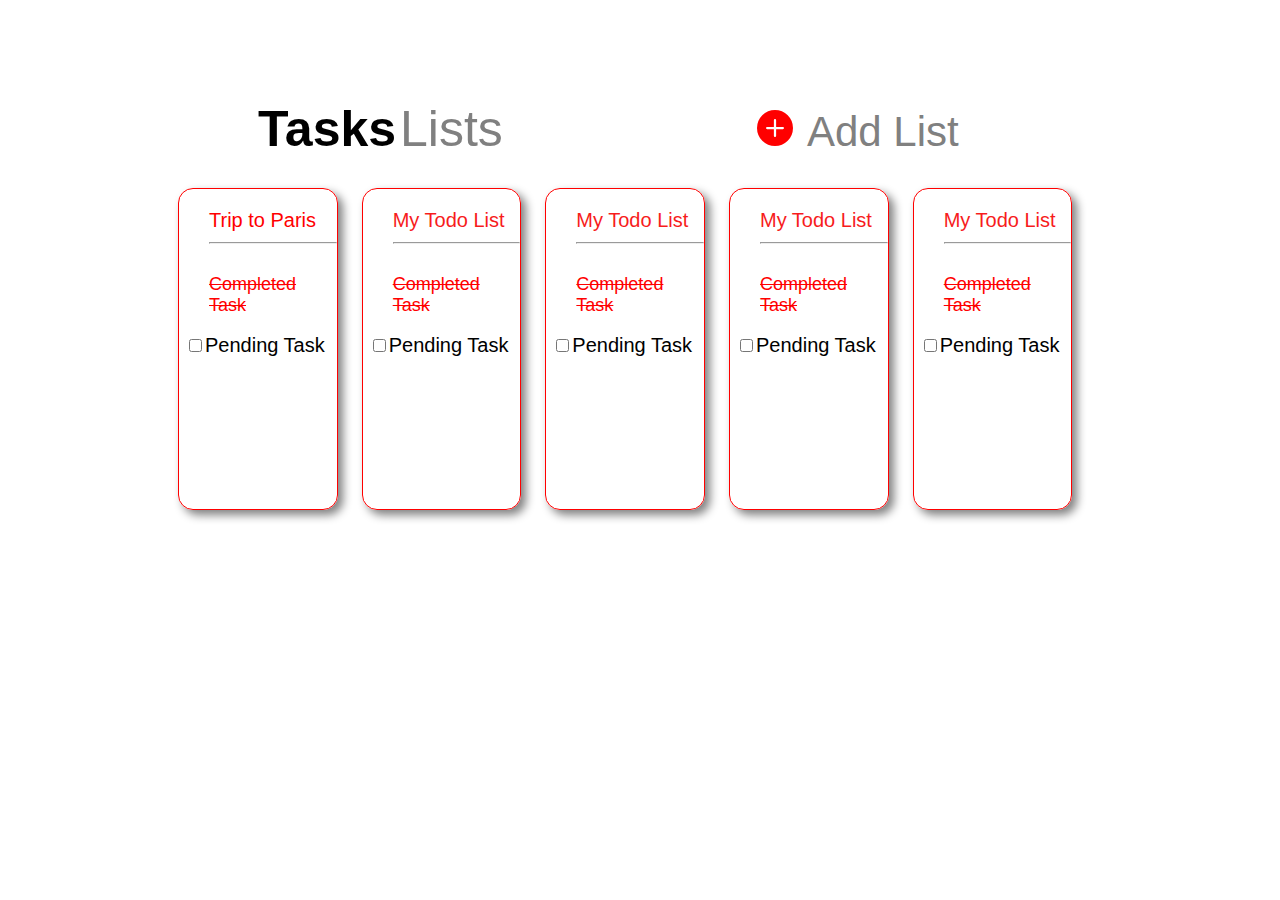
==== index.html @ 679b203a "First Commit" ====
<!DOCTYPE html>
<html lang="en">
<head>
    <meta charset="UTF-8">
    <meta http-equiv="X-UA-Compatible" content="IE=edge">
    <meta name="viewport" content="width=device-width, initial-scale=1.0">
    <title>Document</title>
    <link rel="stylesheet" href="style.css">
</head>
<body>
    <div class="container">
        <div class="cont">
        <span class="task">Tasks</span>
        <span class="list">Lists</span>
        </div>
        <div class="cont1">
            
            <a href="index2.html" class="plus"><svg xmlns="http://www.w3.org/2000/svg" width="36" height="36" fill="currentColor" class="bi bi-plus-circle-fill" viewBox="0 0 16 16">
                <path d="M16 8A8 8 0 1 1 0 8a8 8 0 0 1 16 0zM8.5 4.5a.5.5 0 0 0-1 0v3h-3a.5.5 0 0 0 0 1h3v3a.5.5 0 0 0 1 0v-3h3a.5.5 0 0 0 0-1h-3v-3z"/>
              </svg>
            <span class="list1">Add List</span>
        </a><br>
        </form>
            </div>
    <div class="block block1">
       <a href="index3.html">  Trip to Paris</a>
        <hr>
        <p class="completed">Completed Task</p>
        
        <input type="checkbox" name="" id=""><span class="pending">Pending Task</span>
    </div>
    <div class="block block2">
        My Todo List
        <hr>
        <p class="completed">Completed Task</p>
        
        <input type="checkbox" name="" id=""><span class="pending">Pending Task</span>
    </div>
    <div class="block block3">
        My Todo List
        <hr>
        <p class="completed">Completed Task</p>
        
        <input type="checkbox" name="" id=""><span class="pending">Pending Task</span>
    </div>

    <div class="block block4">
        My Todo List
        <hr>
        <p class="completed">Completed Task</p>
        
        <input type="checkbox" name="" id=""><span class="pending">Pending Task</span>
    </div>

    <div class="block block5">
        My Todo List
        <hr>
        <p class="completed">Completed Task</p>
        
        <input type="checkbox" name="" id=""><span class="pending">Pending Task</span>
    </div>
    </div>
</body>
</html>
---- style.css ----
.container{
    margin: auto;
    justify-content: center;
    margin-top: 100px;
    margin-left: 200px;
}

.cont{
    margin-left: 50px;
    display: inline;
}

.cont1{
    display: inline;
    margin-left: 250px;
}

form{
    display: inline;
}

.plus{
    
    text-decoration: none;
}

.bi-plus-circle-fill{
    margin-right: 10px;
    fill: red;
}

.task{
    font-family: arial;
    font-size: 50px;
    font-weight: bolder;
}

.list{
    font-family: arial;
    font-size: 50px;
    color: grey;
}

.list1{
    font-family: arial;
    font-size: 42px;
    color: grey;

}

.block{
    
    border: 1px red solid;
    border-radius: 15px;
    /* box-shadow: 1px 1px gray; */
    box-shadow: grey 5px 5px 10px;
    display: inline-block;
    width: 12%;
    height: 300px;
    margin: 50px;
    margin-left: -30px;
    margin-top: 30px;
    text-align: left;
    padding-left: 30px;
    color: rgb(247, 28, 28);
    font-family: arial;
    font-size: 20px;
    padding-top: 20px;
}

a{
    text-decoration: none;
    color: red;
}

.completed{
    color: red;
    text-decoration: line-through;
    font-size: 18px;
    margin-top: 30px;
}
input{
    margin-left: -20px;
    color: black;
}

.pending{
    color: black;
}

/* Media Query for Moto G4 */

@media screen and (min-width: 360px) and (max-width: 640px)
{
    .container{
        margin-top: -1px;
    }
    .cont{
        margin-left: -12em;
    }
    .task{
        font-size: 48px;
    }

    .list{
        font-size: 48px;
    }

    .plus{
        margin-left: -13em;
    }

    .bi-plus-circle-fill{
        height: 36px;
        width: 36px;
    }

    .list1 , .completed, .checkbox, .pending, input, hr{
        display: none;
    }

    .block{
        border: 1px rgb(247, 115, 115) solid;
        border-radius: 5px;
        display: block;
        text-align: left;
        padding-bottom: 20px;
        margin-left: -12em;
        width: 300px;
        height: 5px;
        font-size: 16px;
        color: grey;
    }

    a{
        color: gray;
    }

}

/* Media Query for ipad */

@media screen and (min-width: 768px) and (max-width: 1024px)
{
    .container{
        margin-top: -1px;
        padding-top: 1em;
    }
    .cont{
        margin-left: -3em;
    }

    .task, .list{
        font-size: 42px;
    }

    .list1 , .completed, .checkbox, .pending, input, hr{
        display: none;
    }

    .plus{
        margin-left: -3em;
    }

    .block{
        border: 1px rgb(247, 115, 115) solid;
        border-radius: 5px;
        display: block;
        text-align: left;
        padding-bottom: 20px;
        margin-left: -7em;
        width: 100%;
        height: 5px;
        font-size: 16px;
        color: grey;
    }
    a{
        color: gray;
    }
}
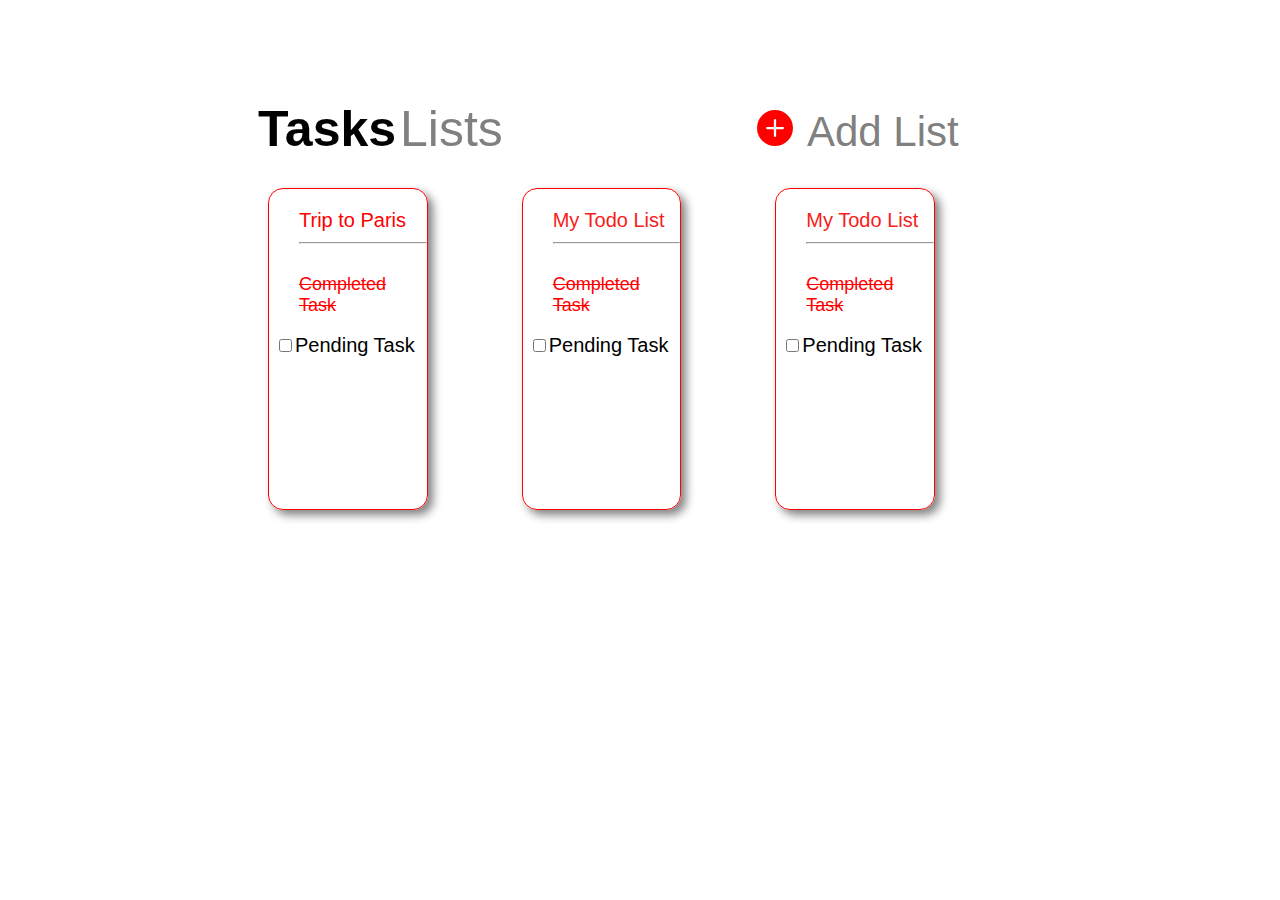
==== commit 2b212d5d: "Second Commit" ====
--- a/index.html
+++ b/index.html
@@ -44,7 +44,7 @@
         <input type="checkbox" name="" id=""><span class="pending">Pending Task</span>
     </div>
 
-    <div class="block block4">
+    <!-- <div class="block block4">
         My Todo List
         <hr>
         <p class="completed">Completed Task</p>
@@ -58,7 +58,7 @@
         <p class="completed">Completed Task</p>
         
         <input type="checkbox" name="" id=""><span class="pending">Pending Task</span>
-    </div>
+    </div> -->
     </div>
 </body>
 </html>--- a/style.css
+++ b/style.css
@@ -57,8 +57,8 @@
     display: inline-block;
     width: 12%;
     height: 300px;
-    margin: 50px;
-    margin-left: -30px;
+    margin: 30px;
+    margin-left: 60px;
     margin-top: 30px;
     text-align: left;
     padding-left: 30px;
